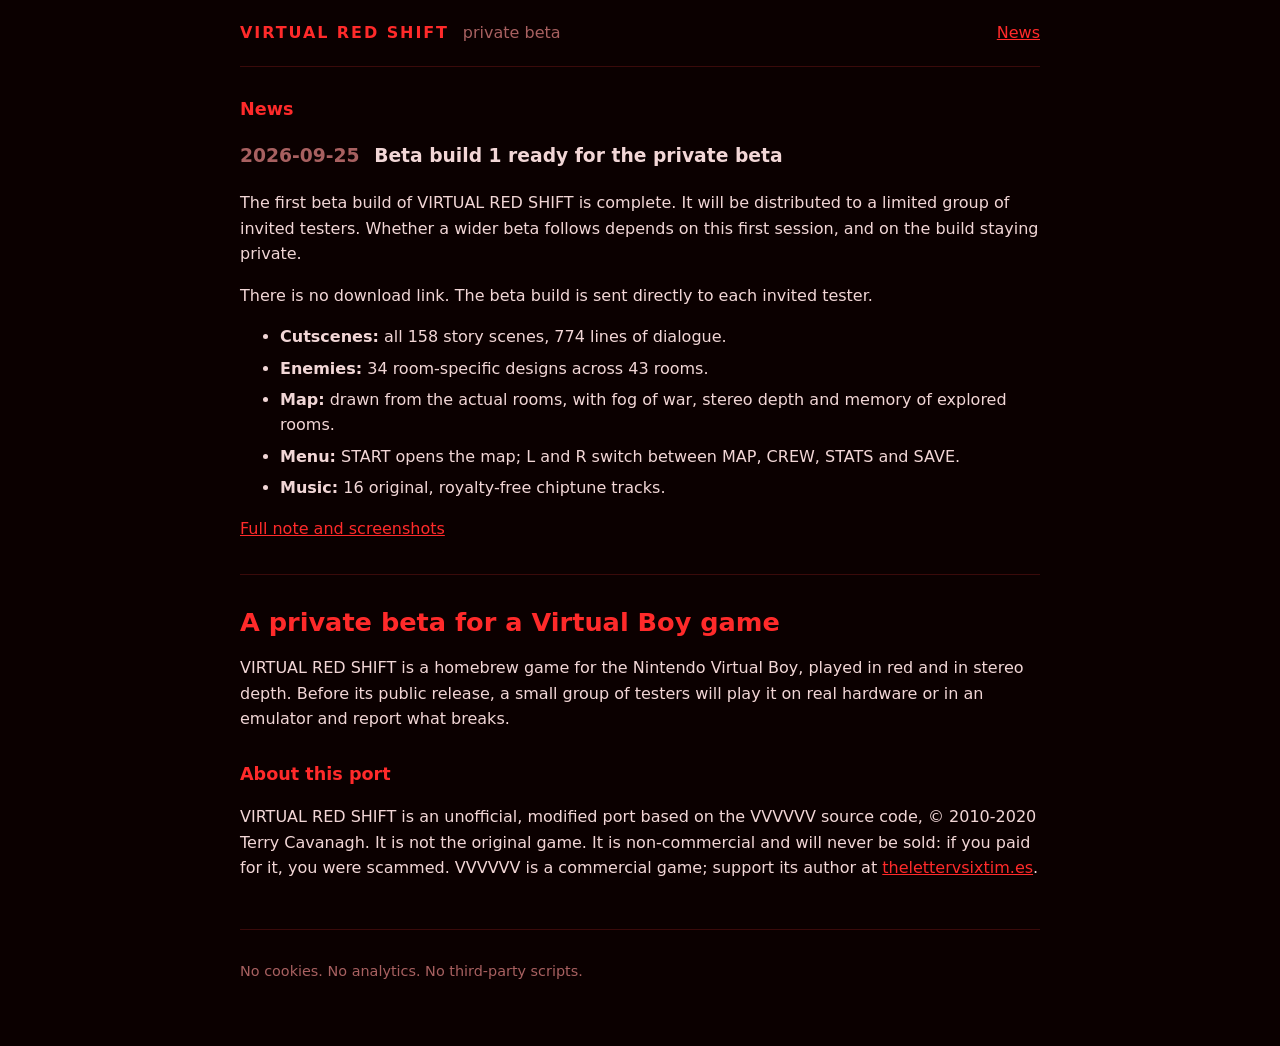
==== beta/index.html @ 9dfbd75f "Private beta: news page and screenshots under /beta/ The project page is unchanged. /beta/ carries t" ====
<!doctype html>
<html lang="en">
<head>
<meta charset="utf-8">
<meta http-equiv="Content-Security-Policy" content="default-src 'self'; script-src 'self'; style-src 'self'; img-src 'self'; object-src 'none'; base-uri 'none'; form-action 'self'; require-trusted-types-for 'script'">
<meta name="viewport" content="width=device-width, initial-scale=1">
<meta name="referrer" content="no-referrer">
<title>Home - Virtual Red Shift private beta</title>
<link rel="stylesheet" href="style.css">
</head>
<body>
<header class="bandeau">
<p class="marque"><a href="index.html">VIRTUAL RED SHIFT</a> <span>private beta</span></p>
<nav><a href="news.html">News</a></nav>
</header>
<main>
<section class="nouvelles" aria-labelledby="titre-news">
<h2 id="titre-news">News</h2>
<article class="nouvelle">
<h3><span class="date">2026-09-25</span> Beta build 1 ready for the private beta</h3>
<p>The first beta build of VIRTUAL RED SHIFT is complete. It will be distributed to a
limited group of invited testers. Whether a wider beta follows depends on this first session, and on the build staying private.</p>
<p>There is no download link. The beta build is sent directly to each invited tester.</p>
<ul>
<li><strong>Cutscenes:</strong> all 158 story scenes, 774 lines of dialogue.</li>
<li><strong>Enemies:</strong> 34 room-specific designs across 43 rooms.</li>
<li><strong>Map:</strong> drawn from the actual rooms, with fog of war, stereo depth and memory of explored rooms.</li>
<li><strong>Menu:</strong> START opens the map; L and R switch between MAP, CREW, STATS and SAVE.</li>
<li><strong>Music:</strong> 16 original, royalty-free chiptune tracks.</li>
</ul>
<p><a href="news.html#beta-build-1">Full note and screenshots</a></p>
</article>
</section>
<h1>A private beta for a Virtual Boy game</h1>
<p>VIRTUAL RED SHIFT is a homebrew game for the Nintendo Virtual Boy, played in red and in
stereo depth. Before its public release, a small group of testers will play it on real
hardware or in an emulator and report what breaks.</p>
<section class="apropos" aria-labelledby="titre-port">
<h2 id="titre-port">About this port</h2>
<p>VIRTUAL RED SHIFT is an unofficial, modified port based on the VVVVVV source code, &copy; 2010-2020 Terry Cavanagh. It is not the original game. It is non-commercial and will never be sold: if you paid for it, you were scammed. VVVVVV is a commercial game; support its author at <a href="https://thelettervsixtim.es/">thelettervsixtim.es</a>.</p>
</section>
</main>
<footer><p>No cookies. No analytics. No third-party scripts.</p></footer>
</body>
</html>
---- beta/style.css ----
/* Red Shift Beta -- feuille unique ; la CSP refuse tout style en ligne. */
:root {
  --fond: #0b0000;
  --texte: #f2d6d6;
  --rouge: #ff2a2a;
  --sourd: #a86060;
  --trait: #3a0a0a;
}
* { box-sizing: border-box; }
html { background: var(--fond); }
body {
  margin: 0 auto;
  max-width: 52rem;
  padding: 0 16px 3rem;
  background: var(--fond);
  color: var(--texte);
  font: 1rem/1.6 system-ui, -apple-system, "Segoe UI", sans-serif;
}
a { color: var(--rouge); }
a:focus-visible { outline: 2px solid var(--rouge); outline-offset: 2px; }
.bandeau {
  display: flex;
  flex-wrap: wrap;
  justify-content: space-between;
  align-items: baseline;
  gap: .5rem 1.5rem;
  padding: 1.25rem 0;
  border-bottom: 1px solid var(--trait);
}
.marque { margin: 0; font-weight: 700; letter-spacing: .12em; }
.marque a { text-decoration: none; }
.marque span { color: var(--sourd); font-weight: 400; letter-spacing: 0; margin-left: .4rem; }
nav a { margin-right: 1rem; }
nav a:last-child { margin-right: 0; }
h1 { color: var(--rouge); font-size: 1.6rem; line-height: 1.25; margin: 2rem 0 1rem; }
h2 { color: var(--rouge); font-size: 1.1rem; margin: 1.75rem 0 .5rem; }
li { margin: .35rem 0; }
.etat, .aviser, .a-completer {
  border-left: 3px solid var(--rouge);
  padding: .5rem .9rem;
  background: #1a0303;
}
.a-completer { font-family: ui-monospace, Consolas, monospace; }
footer { margin-top: 3rem; padding-top: 1rem; border-top: 1px solid var(--trait); color: var(--sourd); font-size: .9rem; }
label { display: block; margin-top: 1rem; font-weight: 700; }
input[type=text], textarea { width: 100%; box-sizing: border-box; background: #120202; color: inherit; border: 1px solid var(--trait); padding: .4rem; font: inherit; }
.aide { margin: .2rem 0; color: var(--sourd); font-size: .9rem; }
.erreur { margin: .2rem 0; color: var(--rouge); min-height: 1em; }
button { margin-top: 1rem; padding: .5rem 1rem; font: inherit; }
.ticket { border-top: 1px solid var(--trait); margin-top: 1rem; }
.ticket dd { white-space: pre-wrap; overflow-wrap: anywhere; }

/* NOUVELLES -- en tete de l'accueil, datees (note de version beta 1). */
.nouvelles { border-bottom: 1px solid var(--trait); padding-bottom: 1rem; }
.nouvelle h2 { margin-top: 1.25rem; }
.date { color: var(--sourd); font-variant-numeric: tabular-nums; margin-right: .5rem; }
.captures { display: grid; grid-template-columns: minmax(0, 1fr); gap: 2rem; margin: 1rem 0 2rem; }
.captures figure { margin: 0; min-width: 0; }
/* A LA LARGEUR DE L'ECRAN -- une capture remplit sa colonne, sans jamais depasser x2
   (768 px), ni x3 (1152 px) quand la fenetre le permet : sur un telephone elle tient dans
   l'ecran, sans defilement. Le clic ouvre la version x4. Pixels nets a toute taille. */
.captures .defile { overflow: visible; }
.captures a { display: block; max-width: 768px; margin: 0 auto; }
.captures img { display: block; box-sizing: border-box; width: 100%; max-width: 100%; height: auto; image-rendering: crisp-edges; image-rendering: pixelated; border: 1px solid var(--trait); }
.captures figcaption { text-align: center; color: var(--sourd); font-size: .9rem; margin-top: .4rem; }
/* La page des nouvelles s'elargit pour ses captures ; le texte garde sa largeur de lecture. */
.page-news { max-width: 75rem; }
.page-news .nouvelle > p, .page-news .nouvelle > ul { max-width: 48rem; }
@media (min-width: 1220px) {
  .captures a { max-width: 1152px; }
}
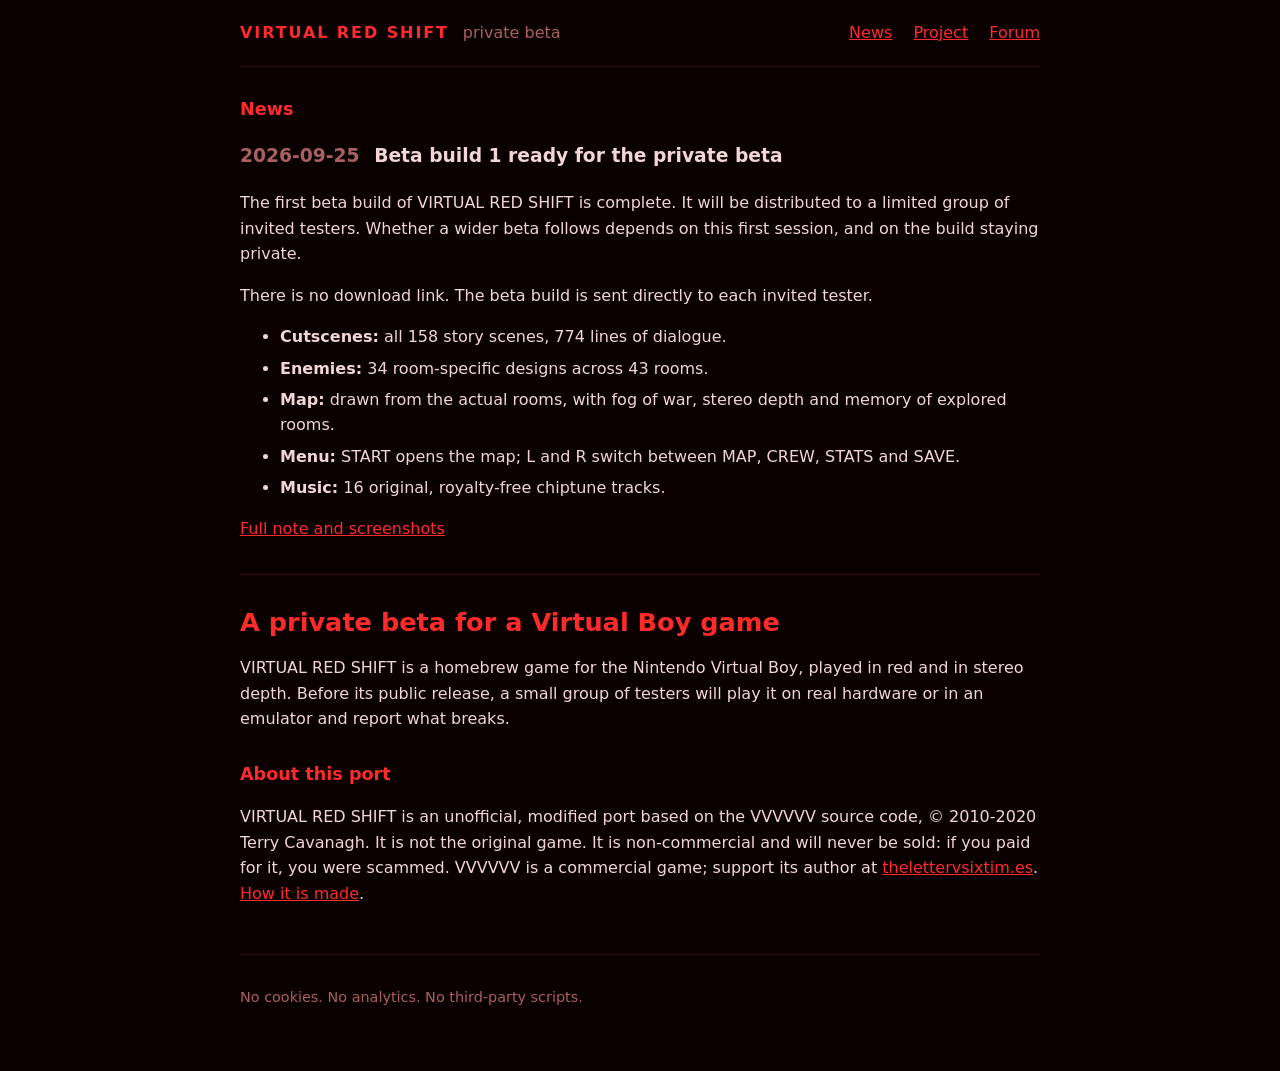
==== commit 38b30ab5: "The pages link to each other, and the figures are current The project page now says what is true tod" ====
--- a/beta/index.html
+++ b/beta/index.html
@@ -5,13 +5,19 @@
 <meta http-equiv="Content-Security-Policy" content="default-src 'self'; script-src 'self'; style-src 'self'; img-src 'self'; object-src 'none'; base-uri 'none'; form-action 'self'; require-trusted-types-for 'script'">
 <meta name="viewport" content="width=device-width, initial-scale=1">
 <meta name="referrer" content="no-referrer">
+<meta property="og:type" content="website">
+<meta property="og:title" content="Virtual Red Shift -- private beta">
+<meta property="og:description" content="The private beta of Virtual Red Shift, an unofficial Virtual Boy port of VVVVVV: news and build notes.">
+<meta property="og:url" content="https://czarh85.github.io/virtual-red-shift/beta/">
+<meta property="og:image" content="https://czarh85.github.io/virtual-red-shift/beta/img/news/x3/title-menu.png">
+<meta name="twitter:card" content="summary_large_image">
 <title>Home - Virtual Red Shift private beta</title>
 <link rel="stylesheet" href="style.css">
 </head>
 <body>
 <header class="bandeau">
 <p class="marque"><a href="index.html">VIRTUAL RED SHIFT</a> <span>private beta</span></p>
-<nav><a href="news.html">News</a></nav>
+<nav><a href="news.html">News</a> <a href="../">Project</a> <a href="https://www.virtual-boy.com/forums/t/beta-release-vvvvvv-red-shift/">Forum</a></nav>
 </header>
 <main>
 <section class="nouvelles" aria-labelledby="titre-news">
@@ -37,7 +43,7 @@
 hardware or in an emulator and report what breaks.</p>
 <section class="apropos" aria-labelledby="titre-port">
 <h2 id="titre-port">About this port</h2>
-<p>VIRTUAL RED SHIFT is an unofficial, modified port based on the VVVVVV source code, &copy; 2010-2020 Terry Cavanagh. It is not the original game. It is non-commercial and will never be sold: if you paid for it, you were scammed. VVVVVV is a commercial game; support its author at <a href="https://thelettervsixtim.es/">thelettervsixtim.es</a>.</p>
+<p>VIRTUAL RED SHIFT is an unofficial, modified port based on the VVVVVV source code, &copy; 2010-2020 Terry Cavanagh. It is not the original game. It is non-commercial and will never be sold: if you paid for it, you were scammed. VVVVVV is a commercial game; support its author at <a href="https://thelettervsixtim.es/">thelettervsixtim.es</a>. <a href="../#how">How it is made</a>.</p>
 </section>
 </main>
 <footer><p>No cookies. No analytics. No third-party scripts.</p></footer>
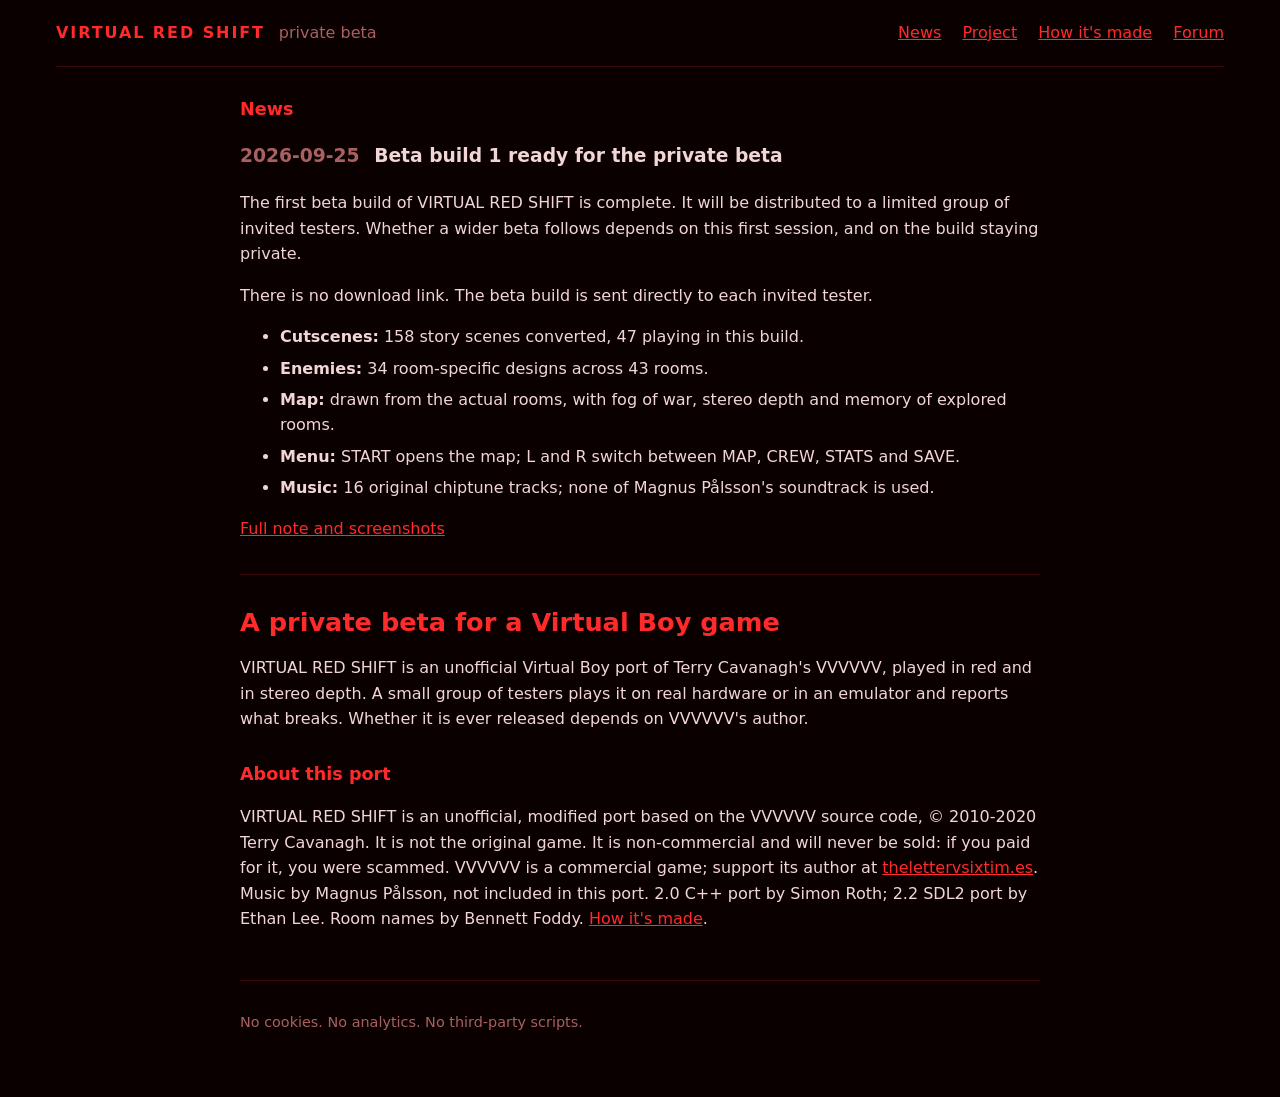
==== commit cfb2dd49: "What was kept, measured against the original, and a How it's made page The project page now shows wh" ====
--- a/beta/index.html
+++ b/beta/index.html
@@ -17,7 +17,7 @@
 <body>
 <header class="bandeau">
 <p class="marque"><a href="index.html">VIRTUAL RED SHIFT</a> <span>private beta</span></p>
-<nav><a href="news.html">News</a> <a href="../">Project</a> <a href="https://www.virtual-boy.com/forums/t/beta-release-vvvvvv-red-shift/">Forum</a></nav>
+<nav><a href="news.html">News</a> <a href="../">Project</a> <a href="../how.html">How it's made</a> <a href="https://www.virtual-boy.com/forums/t/beta-release-vvvvvv-red-shift/">Forum</a></nav>
 </header>
 <main>
 <section class="nouvelles" aria-labelledby="titre-news">
@@ -28,22 +28,23 @@
 limited group of invited testers. Whether a wider beta follows depends on this first session, and on the build staying private.</p>
 <p>There is no download link. The beta build is sent directly to each invited tester.</p>
 <ul>
-<li><strong>Cutscenes:</strong> all 158 story scenes, 774 lines of dialogue.</li>
+<li><strong>Cutscenes:</strong> 158 story scenes converted, 47 playing in this build.</li>
 <li><strong>Enemies:</strong> 34 room-specific designs across 43 rooms.</li>
 <li><strong>Map:</strong> drawn from the actual rooms, with fog of war, stereo depth and memory of explored rooms.</li>
 <li><strong>Menu:</strong> START opens the map; L and R switch between MAP, CREW, STATS and SAVE.</li>
-<li><strong>Music:</strong> 16 original, royalty-free chiptune tracks.</li>
+<li><strong>Music:</strong> 16 original chiptune tracks; none of Magnus P&aring;lsson's soundtrack is used.</li>
 </ul>
 <p><a href="news.html#beta-build-1">Full note and screenshots</a></p>
 </article>
 </section>
 <h1>A private beta for a Virtual Boy game</h1>
-<p>VIRTUAL RED SHIFT is a homebrew game for the Nintendo Virtual Boy, played in red and in
-stereo depth. Before its public release, a small group of testers will play it on real
-hardware or in an emulator and report what breaks.</p>
+<p>VIRTUAL RED SHIFT is an unofficial Virtual Boy port of Terry Cavanagh's VVVVVV, played
+in red and in stereo depth. A small group of testers plays it on real hardware or in an
+emulator and reports what breaks. Whether it is ever released depends on VVVVVV's
+author.</p>
 <section class="apropos" aria-labelledby="titre-port">
 <h2 id="titre-port">About this port</h2>
-<p>VIRTUAL RED SHIFT is an unofficial, modified port based on the VVVVVV source code, &copy; 2010-2020 Terry Cavanagh. It is not the original game. It is non-commercial and will never be sold: if you paid for it, you were scammed. VVVVVV is a commercial game; support its author at <a href="https://thelettervsixtim.es/">thelettervsixtim.es</a>. <a href="../#how">How it is made</a>.</p>
+<p>VIRTUAL RED SHIFT is an unofficial, modified port based on the VVVVVV source code, &copy; 2010-2020 Terry Cavanagh. It is not the original game. It is non-commercial and will never be sold: if you paid for it, you were scammed. VVVVVV is a commercial game; support its author at <a href="https://thelettervsixtim.es/">thelettervsixtim.es</a>. Music by Magnus P&aring;lsson, not included in this port. 2.0 C++ port by Simon Roth; 2.2 SDL2 port by Ethan Lee. Room names by Bennett Foddy. <a href="../how.html">How it's made</a>.</p>
 </section>
 </main>
 <footer><p>No cookies. No analytics. No third-party scripts.</p></footer>
--- a/beta/style.css
+++ b/beta/style.css
@@ -18,7 +18,15 @@
 }
 a { color: var(--rouge); }
 a:focus-visible { outline: 2px solid var(--rouge); outline-offset: 2px; }
+/* LA BARRE NE SUIT PAS LA LARGEUR DE LA PAGE : les pages n'ont pas la meme (52rem, 75rem
+   pour la note et ses grandes captures), et le menu sautait d'une page a l'autre. Elle a
+   une largeur FIXE -- celle de la page la plus large -- centree sur l'ecran, a l'identique
+   dans la page du projet. */
 .bandeau {
+  width: min(calc(75rem - 32px), calc(100vw - 32px));
+  position: relative;
+  left: 50%;
+  transform: translateX(-50%);
   display: flex;
   flex-wrap: wrap;
   justify-content: space-between;
@@ -32,6 +40,8 @@
 .marque span { color: var(--sourd); font-weight: 400; letter-spacing: 0; margin-left: .4rem; }
 nav a { margin-right: 1rem; }
 nav a:last-child { margin-right: 0; }
+/* La page ou l'on est se lit dans la barre ; meme regle recopiee dans la page du projet. */
+nav a[aria-current] { color: var(--texte); text-decoration: none; }
 h1 { color: var(--rouge); font-size: 1.6rem; line-height: 1.25; margin: 2rem 0 1rem; }
 h2 { color: var(--rouge); font-size: 1.1rem; margin: 1.75rem 0 .5rem; }
 li { margin: .35rem 0; }
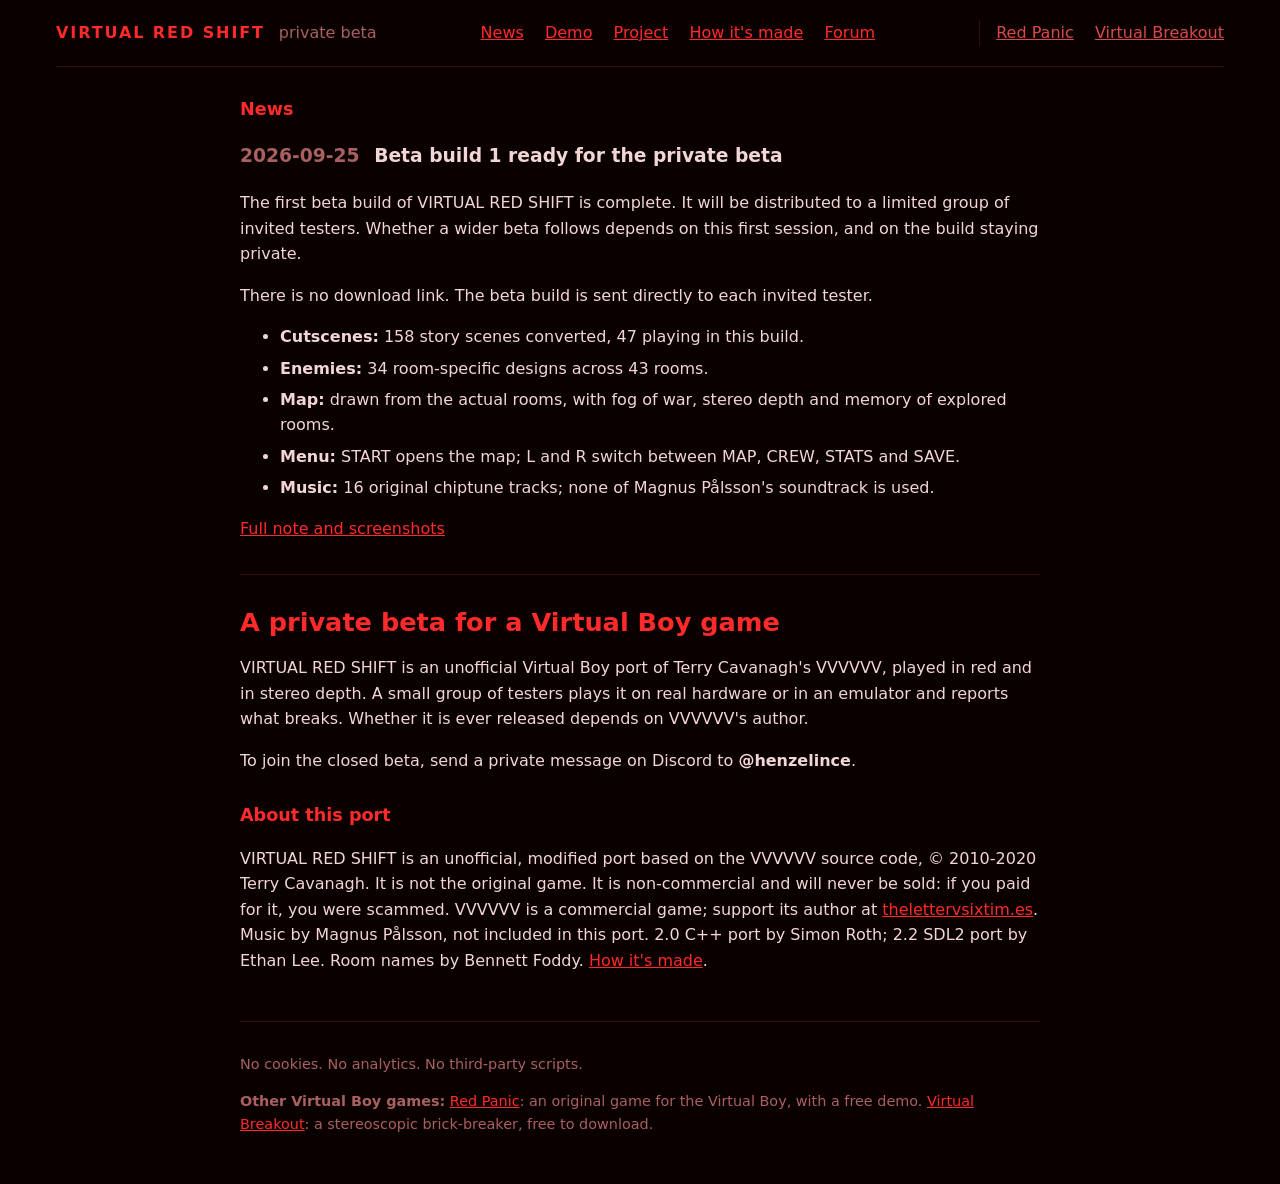
==== commit 907bb32d: "The demo: a Demo page with its teaser and the download, a dated news item, the other games One ROM i" ====
--- a/beta/index.html
+++ b/beta/index.html
@@ -16,8 +16,9 @@
 </head>
 <body>
 <header class="bandeau">
-<p class="marque"><a href="index.html">VIRTUAL RED SHIFT</a> <span>private beta</span></p>
-<nav><a href="news.html">News</a> <a href="../">Project</a> <a href="../how.html">How it's made</a> <a href="https://www.virtual-boy.com/forums/t/beta-release-vvvvvv-red-shift/">Forum</a></nav>
+<p class="marque"><a href="../beta/index.html">VIRTUAL RED SHIFT</a> <span>private beta</span></p>
+<nav><a href="../beta/news.html">News</a> <a href="../demo/">Demo</a> <a href="../">Project</a> <a href="../how.html">How it's made</a> <a href="https://www.virtual-boy.com/forums/t/beta-release-vvvvvv-red-shift/">Forum</a></nav>
+<nav class="jeux" aria-label="Other Virtual Boy games"><a href="https://czarh85.github.io/red-panic/">Red Panic</a> <a href="https://czarh85.github.io/virtual-breakout/">Virtual Breakout</a></nav>
 </header>
 <main>
 <section class="nouvelles" aria-labelledby="titre-news">
@@ -42,11 +43,12 @@
 in red and in stereo depth. A small group of testers plays it on real hardware or in an
 emulator and reports what breaks. Whether it is ever released depends on VVVVVV's
 author.</p>
+<p>To join the closed beta, send a private message on Discord to <b>@henzelince</b>.</p>
 <section class="apropos" aria-labelledby="titre-port">
 <h2 id="titre-port">About this port</h2>
 <p>VIRTUAL RED SHIFT is an unofficial, modified port based on the VVVVVV source code, &copy; 2010-2020 Terry Cavanagh. It is not the original game. It is non-commercial and will never be sold: if you paid for it, you were scammed. VVVVVV is a commercial game; support its author at <a href="https://thelettervsixtim.es/">thelettervsixtim.es</a>. Music by Magnus P&aring;lsson, not included in this port. 2.0 C++ port by Simon Roth; 2.2 SDL2 port by Ethan Lee. Room names by Bennett Foddy. <a href="../how.html">How it's made</a>.</p>
 </section>
 </main>
-<footer><p>No cookies. No analytics. No third-party scripts.</p></footer>
+<footer><p>No cookies. No analytics. No third-party scripts.</p><p class="autres"><b>Other Virtual Boy games:</b> <a href="https://czarh85.github.io/red-panic/">Red Panic</a>: an original game for the Virtual Boy, with a free demo. <a href="https://czarh85.github.io/virtual-breakout/">Virtual Breakout</a>: a stereoscopic brick-breaker, free to download.</p></footer>
 </body>
 </html>
--- a/beta/style.css
+++ b/beta/style.css
@@ -38,6 +38,10 @@
 .marque { margin: 0; font-weight: 700; letter-spacing: .12em; }
 .marque a { text-decoration: none; }
 .marque span { color: var(--sourd); font-weight: 400; letter-spacing: 0; margin-left: .4rem; }
+/* The other games of the player, after the tabs (tools/site/gabarit.py AUTRES, 2026-10-20). */
+.bandeau nav.jeux { padding-left: 1rem; border-left: 1px solid var(--trait); }
+.bandeau nav.jeux a { color: #d84a4a; }
+footer .autres { margin: .5rem 0 0; }
 nav a { margin-right: 1rem; }
 nav a:last-child { margin-right: 0; }
 /* La page ou l'on est se lit dans la barre ; meme regle recopiee dans la page du projet. */
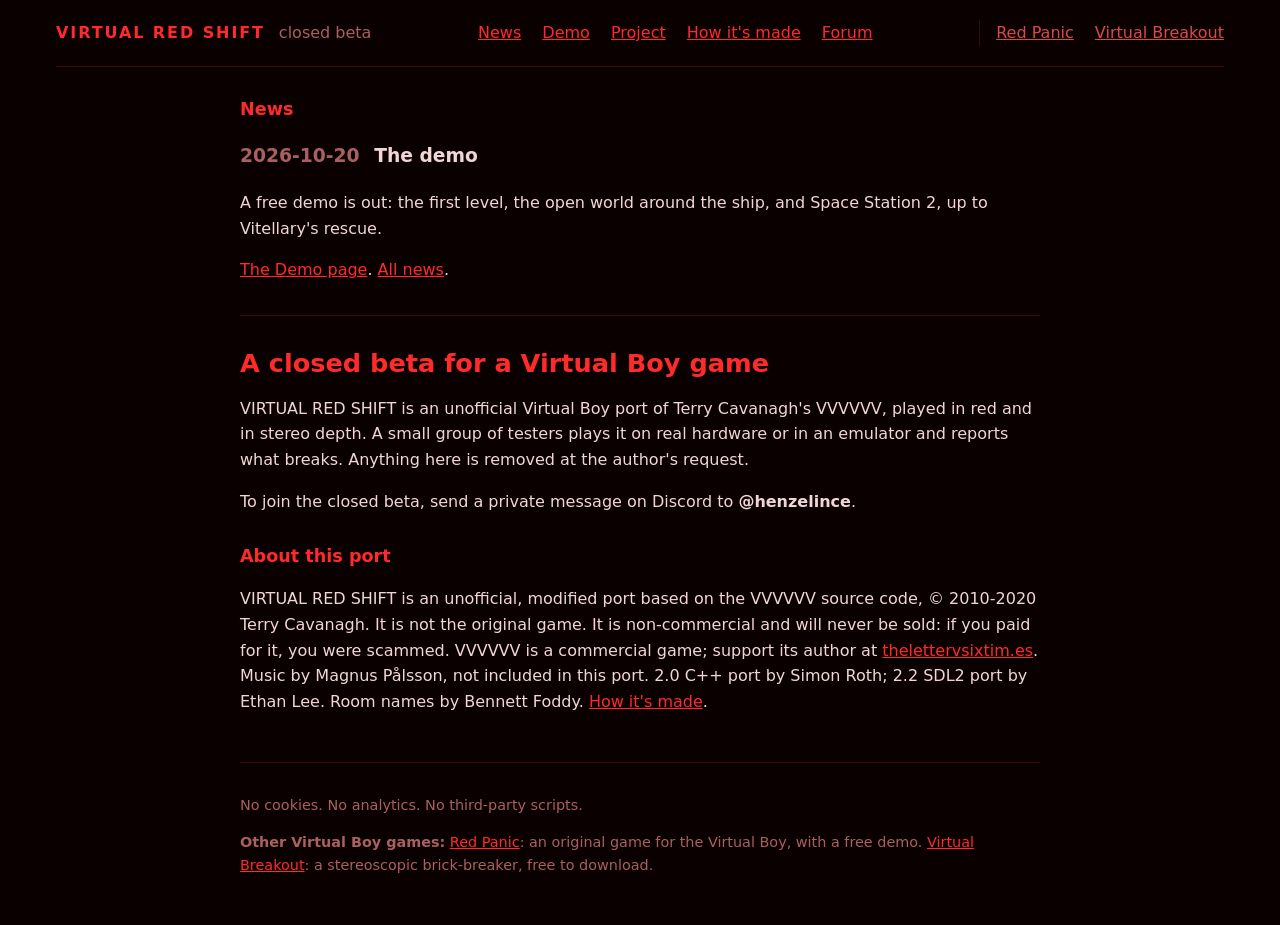
==== commit d7fe8187: "Proofreading of every page, and the title logo sentences made true The VVVVVV logo is the original g" ====
--- a/beta/index.html
+++ b/beta/index.html
@@ -11,12 +11,12 @@
 <meta property="og:url" content="https://czarh85.github.io/virtual-red-shift/beta/">
 <meta property="og:image" content="https://czarh85.github.io/virtual-red-shift/beta/img/news/x3/title-menu.png">
 <meta name="twitter:card" content="summary_large_image">
-<title>Home - Virtual Red Shift private beta</title>
+<title>Home - VIRTUAL RED SHIFT closed beta</title>
 <link rel="stylesheet" href="style.css">
 </head>
 <body>
 <header class="bandeau">
-<p class="marque"><a href="../beta/index.html">VIRTUAL RED SHIFT</a> <span>private beta</span></p>
+<p class="marque"><a href="../beta/index.html">VIRTUAL RED SHIFT</a> <span>closed beta</span></p>
 <nav><a href="../beta/news.html">News</a> <a href="../demo/">Demo</a> <a href="../">Project</a> <a href="../how.html">How it's made</a> <a href="https://www.virtual-boy.com/forums/t/beta-release-vvvvvv-red-shift/">Forum</a></nav>
 <nav class="jeux" aria-label="Other Virtual Boy games"><a href="https://czarh85.github.io/red-panic/">Red Panic</a> <a href="https://czarh85.github.io/virtual-breakout/">Virtual Breakout</a></nav>
 </header>
@@ -24,25 +24,15 @@
 <section class="nouvelles" aria-labelledby="titre-news">
 <h2 id="titre-news">News</h2>
 <article class="nouvelle">
-<h3><span class="date">2026-09-25</span> Beta build 1 ready for the private beta</h3>
-<p>The first beta build of VIRTUAL RED SHIFT is complete. It will be distributed to a
-limited group of invited testers. Whether a wider beta follows depends on this first session, and on the build staying private.</p>
-<p>There is no download link. The beta build is sent directly to each invited tester.</p>
-<ul>
-<li><strong>Cutscenes:</strong> 158 story scenes converted, 47 playing in this build.</li>
-<li><strong>Enemies:</strong> 34 room-specific designs across 43 rooms.</li>
-<li><strong>Map:</strong> drawn from the actual rooms, with fog of war, stereo depth and memory of explored rooms.</li>
-<li><strong>Menu:</strong> START opens the map; L and R switch between MAP, CREW, STATS and SAVE.</li>
-<li><strong>Music:</strong> 16 original chiptune tracks; none of Magnus P&aring;lsson's soundtrack is used.</li>
-</ul>
-<p><a href="news.html#beta-build-1">Full note and screenshots</a></p>
+<h3><span class="date">2026-10-20</span> The demo</h3>
+<p>A free demo is out: the first level, the open world around the ship, and Space Station 2, up to Vitellary's rescue.</p>
+<p><a href="../demo/">The Demo page</a>. <a href="news.html">All news</a>.</p>
 </article>
 </section>
-<h1>A private beta for a Virtual Boy game</h1>
+<h1>A closed beta for a Virtual Boy game</h1>
 <p>VIRTUAL RED SHIFT is an unofficial Virtual Boy port of Terry Cavanagh's VVVVVV, played
 in red and in stereo depth. A small group of testers plays it on real hardware or in an
-emulator and reports what breaks. Whether it is ever released depends on VVVVVV's
-author.</p>
+emulator and reports what breaks. Anything here is removed at the author's request.</p>
 <p>To join the closed beta, send a private message on Discord to <b>@henzelince</b>.</p>
 <section class="apropos" aria-labelledby="titre-port">
 <h2 id="titre-port">About this port</h2>
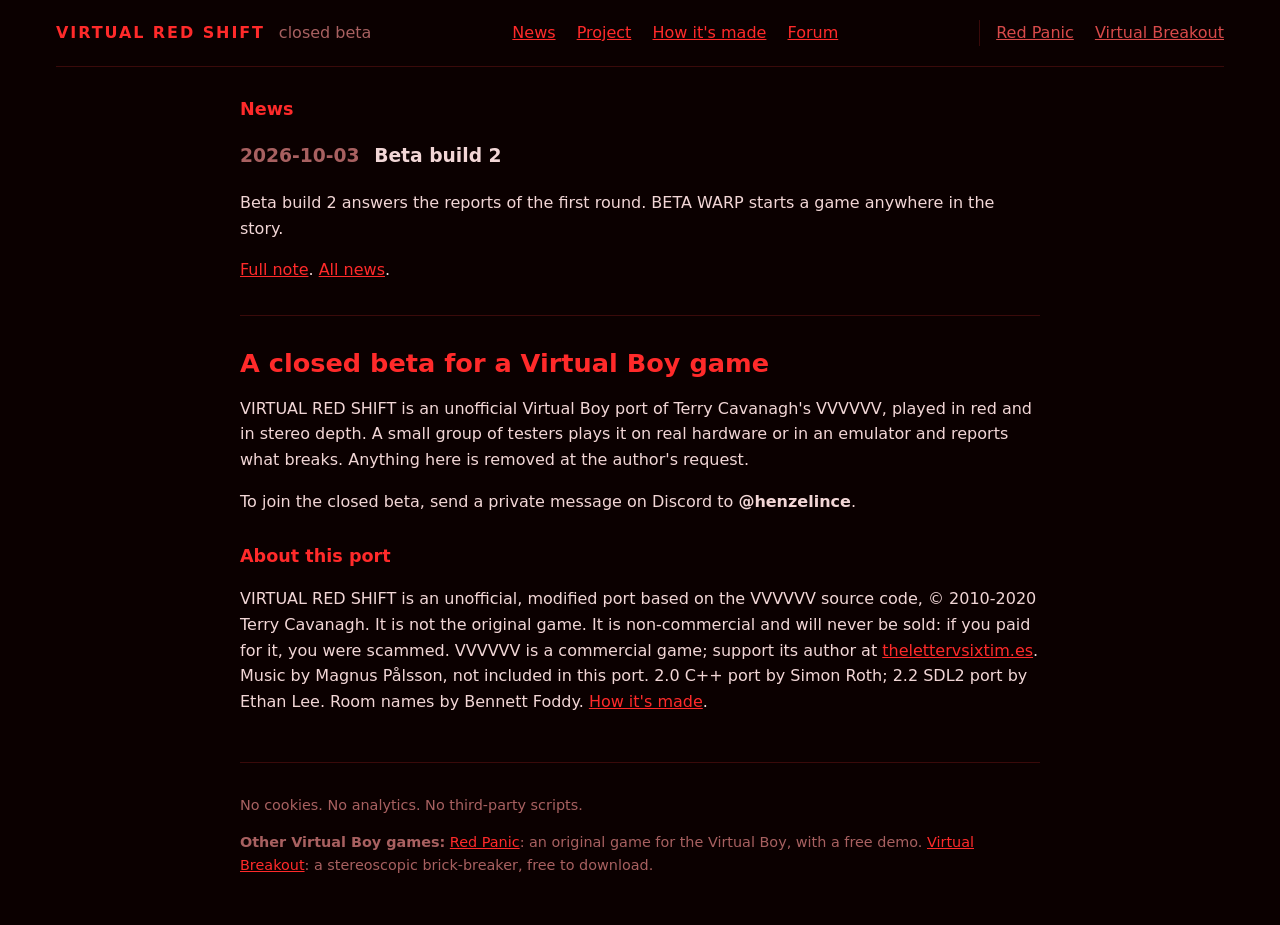
==== commit 7bcfe093: "The demo withdrawn: no Demo page, no ROM, no teaser, no Demo tab Withdrawn at the player request (20" ====
--- a/beta/index.html
+++ b/beta/index.html
@@ -17,16 +17,16 @@
 <body>
 <header class="bandeau">
 <p class="marque"><a href="../beta/index.html">VIRTUAL RED SHIFT</a> <span>closed beta</span></p>
-<nav><a href="../beta/news.html">News</a> <a href="../demo/">Demo</a> <a href="../">Project</a> <a href="../how.html">How it's made</a> <a href="https://www.virtual-boy.com/forums/t/beta-release-vvvvvv-red-shift/">Forum</a></nav>
+<nav><a href="../beta/news.html">News</a> <a href="../">Project</a> <a href="../how.html">How it's made</a> <a href="https://www.virtual-boy.com/forums/t/beta-release-vvvvvv-red-shift/">Forum</a></nav>
 <nav class="jeux" aria-label="Other Virtual Boy games"><a href="https://czarh85.github.io/red-panic/">Red Panic</a> <a href="https://czarh85.github.io/virtual-breakout/">Virtual Breakout</a></nav>
 </header>
 <main>
 <section class="nouvelles" aria-labelledby="titre-news">
 <h2 id="titre-news">News</h2>
 <article class="nouvelle">
-<h3><span class="date">2026-10-20</span> The demo</h3>
-<p>A free demo is out: the first level, the open world around the ship, and Space Station 2, up to Vitellary's rescue.</p>
-<p><a href="../demo/">The Demo page</a>. <a href="news.html">All news</a>.</p>
+<h3><span class="date">2026-10-03</span> Beta build 2</h3>
+<p>Beta build 2 answers the reports of the first round. BETA WARP starts a game anywhere in the story.</p>
+<p><a href="news.html#beta-build-2">Full note</a>. <a href="news.html">All news</a>.</p>
 </article>
 </section>
 <h1>A closed beta for a Virtual Boy game</h1>
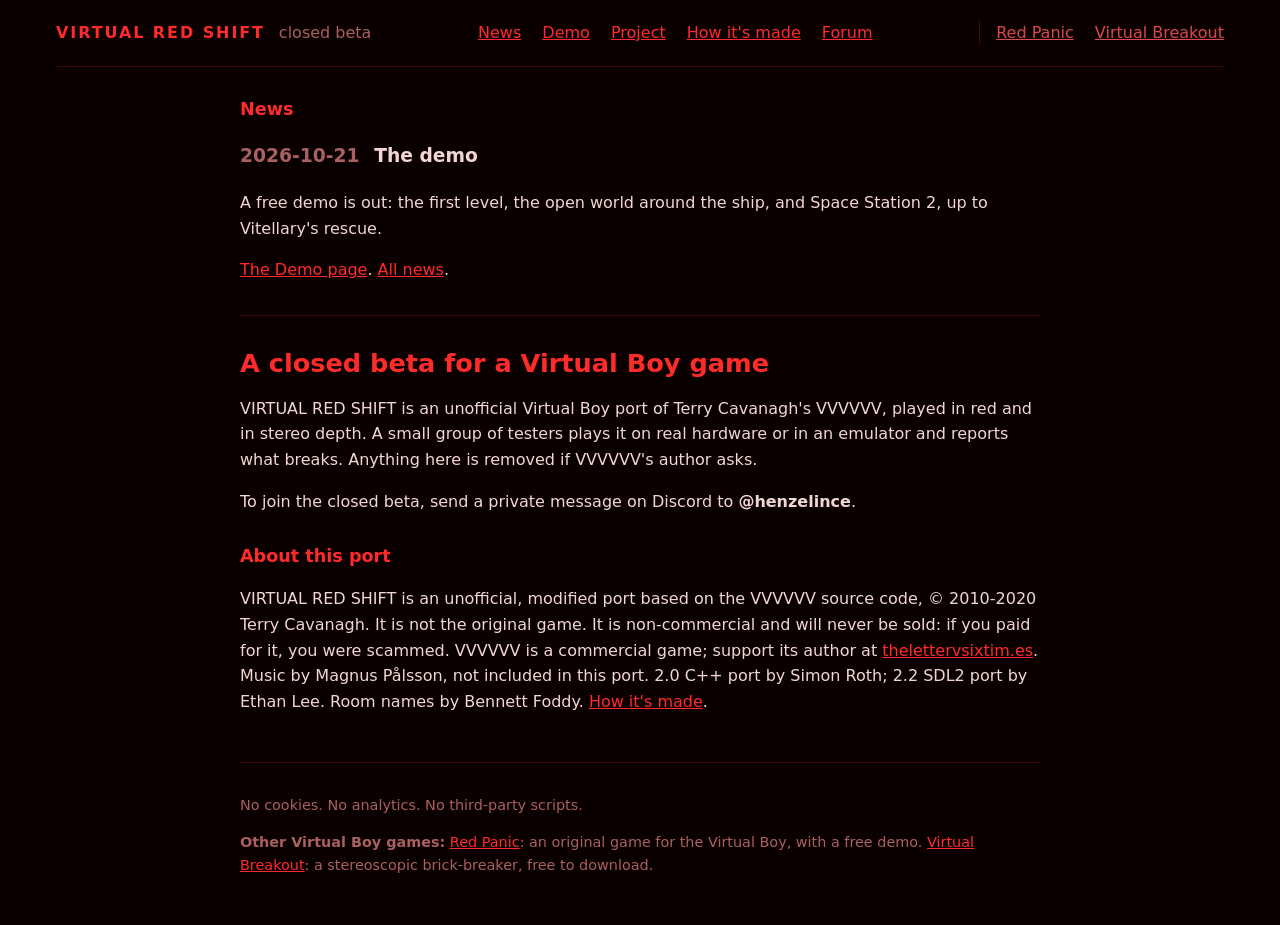
==== commit 0f339fe2: "The corrected demo: Demo page, teaser and download back, news dated 2026-10-21 One ROM in the tree, " ====
--- a/beta/index.html
+++ b/beta/index.html
@@ -6,8 +6,8 @@
 <meta name="viewport" content="width=device-width, initial-scale=1">
 <meta name="referrer" content="no-referrer">
 <meta property="og:type" content="website">
-<meta property="og:title" content="Virtual Red Shift -- private beta">
-<meta property="og:description" content="The private beta of Virtual Red Shift, an unofficial Virtual Boy port of VVVVVV: news and build notes.">
+<meta property="og:title" content="Virtual Red Shift -- closed beta">
+<meta property="og:description" content="The closed beta of Virtual Red Shift, an unofficial Virtual Boy port of VVVVVV: news and build notes.">
 <meta property="og:url" content="https://czarh85.github.io/virtual-red-shift/beta/">
 <meta property="og:image" content="https://czarh85.github.io/virtual-red-shift/beta/img/news/x3/title-menu.png">
 <meta name="twitter:card" content="summary_large_image">
@@ -17,22 +17,22 @@
 <body>
 <header class="bandeau">
 <p class="marque"><a href="../beta/index.html">VIRTUAL RED SHIFT</a> <span>closed beta</span></p>
-<nav><a href="../beta/news.html">News</a> <a href="../">Project</a> <a href="../how.html">How it's made</a> <a href="https://www.virtual-boy.com/forums/t/beta-release-vvvvvv-red-shift/">Forum</a></nav>
+<nav><a href="../beta/news.html">News</a> <a href="../demo/">Demo</a> <a href="../">Project</a> <a href="../how.html">How it's made</a> <a href="https://www.virtual-boy.com/forums/t/beta-release-vvvvvv-red-shift/">Forum</a></nav>
 <nav class="jeux" aria-label="Other Virtual Boy games"><a href="https://czarh85.github.io/red-panic/">Red Panic</a> <a href="https://czarh85.github.io/virtual-breakout/">Virtual Breakout</a></nav>
 </header>
 <main>
 <section class="nouvelles" aria-labelledby="titre-news">
 <h2 id="titre-news">News</h2>
 <article class="nouvelle">
-<h3><span class="date">2026-10-03</span> Beta build 2</h3>
-<p>Beta build 2 answers the reports of the first round. BETA WARP starts a game anywhere in the story.</p>
-<p><a href="news.html#beta-build-2">Full note</a>. <a href="news.html">All news</a>.</p>
+<h3><span class="date">2026-10-21</span> The demo</h3>
+<p>A free demo is out: the first level, the open world around the ship, and Space Station 2, up to Vitellary's rescue.</p>
+<p><a href="../demo/">The Demo page</a>. <a href="news.html">All news</a>.</p>
 </article>
 </section>
 <h1>A closed beta for a Virtual Boy game</h1>
 <p>VIRTUAL RED SHIFT is an unofficial Virtual Boy port of Terry Cavanagh's VVVVVV, played
 in red and in stereo depth. A small group of testers plays it on real hardware or in an
-emulator and reports what breaks. Anything here is removed at the author's request.</p>
+emulator and reports what breaks. Anything here is removed if VVVVVV's author asks.</p>
 <p>To join the closed beta, send a private message on Discord to <b>@henzelince</b>.</p>
 <section class="apropos" aria-labelledby="titre-port">
 <h2 id="titre-port">About this port</h2>
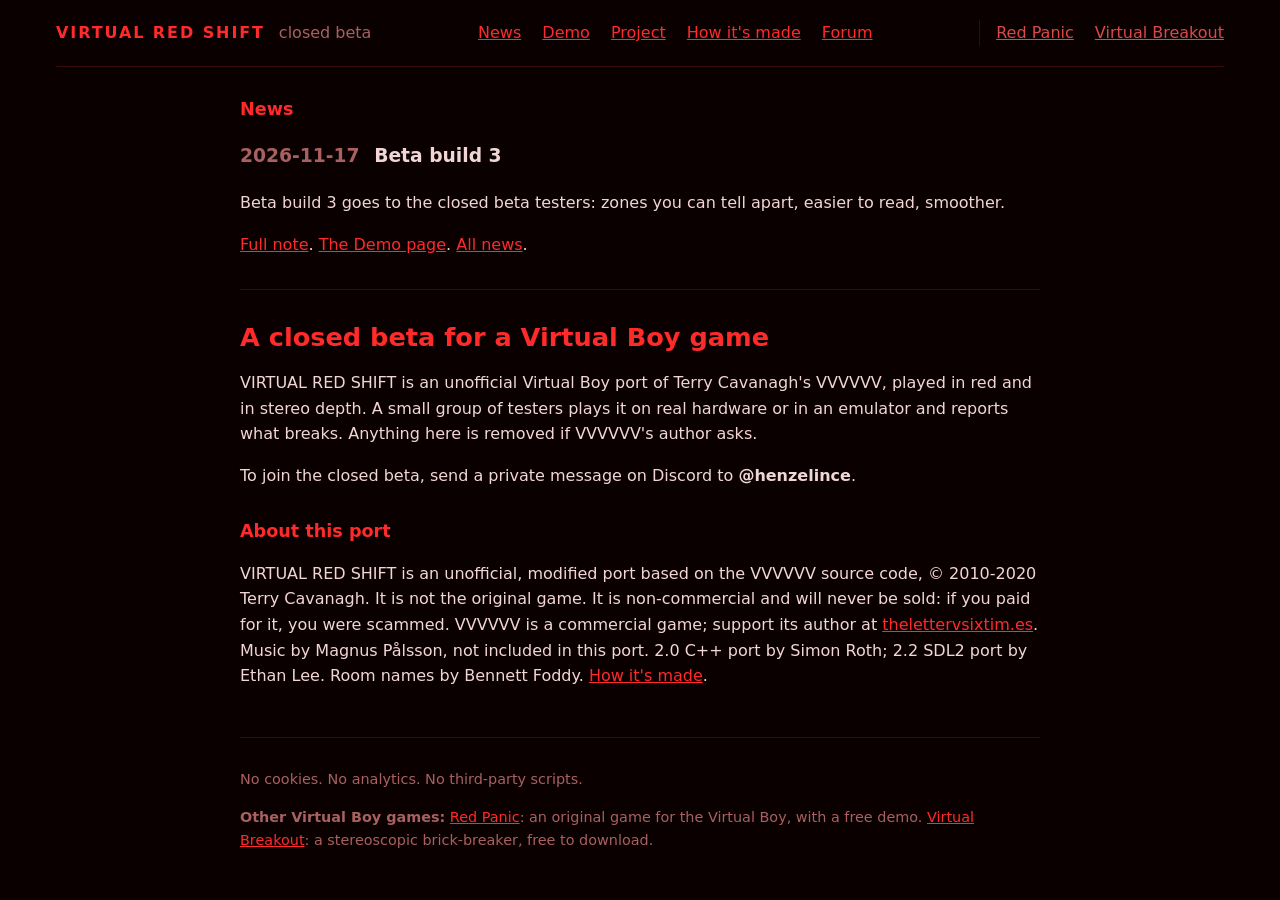
==== commit bb9b8a38: "Beta news: beta build 3 goes to the closed beta testers, no download link; the beta home and the new" ====
--- a/beta/index.html
+++ b/beta/index.html
@@ -24,9 +24,9 @@
 <section class="nouvelles" aria-labelledby="titre-news">
 <h2 id="titre-news">News</h2>
 <article class="nouvelle">
-<h3><span class="date">2026-10-21</span> The demo</h3>
-<p>A free demo is out: the first level, the open world around the ship, and Space Station 2, up to Vitellary's rescue.</p>
-<p><a href="../demo/">The Demo page</a>. <a href="news.html">All news</a>.</p>
+<h3><span class="date">2026-11-17</span> Beta build 3</h3>
+<p>Beta build 3 goes to the closed beta testers: zones you can tell apart, easier to read, smoother.</p>
+<p><a href="news.html#beta-build-3">Full note</a>. <a href="../demo/">The Demo page</a>. <a href="news.html">All news</a>.</p>
 </article>
 </section>
 <h1>A closed beta for a Virtual Boy game</h1>
